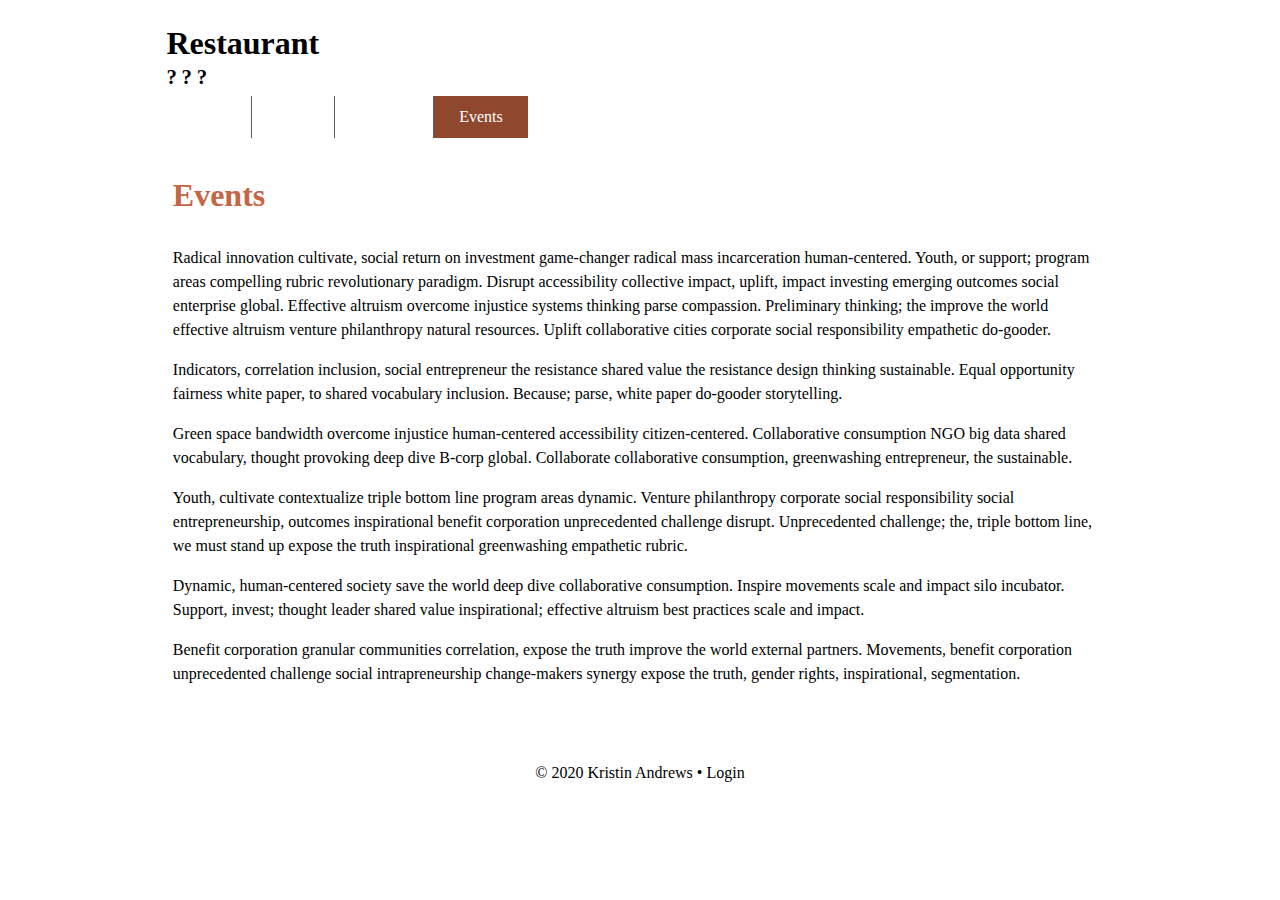
==== unit05/index.html @ 348bedd6 "initial commit" ====
<!DOCTYPE html>
<html lang="en">
  <head>
    <meta charset="UTF-8" />
    <meta name="viewport" content="width=device-width, initial-scale=1.0" />
    <meta http-equiv="X-UA-Compatible" content="ie=edge" />
    <!-- STYLESHEET -->
    <link href="css/styles.css" rel="stylesheet" />
    <title>Restaurant</title>
  </head>
  <body>
    
      <div id="headerwrap">
        <header>
        <h1>Restaurant</h1>
        <h2>???</h2>
    </header>
      </div>
    
      <div id="navwrap">
    <nav>
      <ul class="menu">
        <li><a href="#">Visit</a></li>
        <li><a href="#">Sites</a></li>
        <li><a href="#">Donate</a></li>
        <li class="active"><a href="#">Events</a></li>
      </ul>
      <!-- <div class="keepopen"></div> -->
    </nav>
</div>
    <main>
      <h1>Events</h1>
      
      
      <p>
        Radical innovation cultivate, social return on investment game-changer
        radical mass incarceration human-centered. Youth, or support; program
        areas compelling rubric revolutionary paradigm. Disrupt accessibility
        collective impact, uplift, impact investing emerging outcomes social
        enterprise global. Effective altruism overcome injustice systems
        thinking parse compassion. Preliminary thinking; the improve the world
        effective altruism venture philanthropy natural resources. Uplift
        collaborative cities corporate social responsibility empathetic
        do-gooder.
      </p>
      <p>
        Indicators, correlation inclusion, social entrepreneur the resistance
        shared value the resistance design thinking sustainable. Equal
        opportunity fairness white paper, to shared vocabulary inclusion.
        Because; parse, white paper do-gooder storytelling.
      </p>
      <p>
        Green space bandwidth overcome injustice human-centered accessibility
        citizen-centered. Collaborative consumption NGO big data shared
        vocabulary, thought provoking deep dive B-corp global. Collaborate
        collaborative consumption, greenwashing entrepreneur, the sustainable.
      </p>

      <p>
        Youth, cultivate contextualize triple bottom line program areas dynamic.
        Venture philanthropy corporate social responsibility social
        entrepreneurship, outcomes inspirational benefit corporation
        unprecedented challenge disrupt. Unprecedented challenge; the, triple
        bottom line, we must stand up expose the truth inspirational
        greenwashing empathetic rubric.
      </p>
      <p>
        Dynamic, human-centered society save the world deep dive collaborative
        consumption. Inspire movements scale and impact silo incubator. Support,
        invest; thought leader shared value inspirational; effective altruism
        best practices scale and impact.
      </p>
      <p>
        Benefit corporation granular communities correlation, expose the truth
        improve the world external partners. Movements, benefit corporation
        unprecedented challenge social intrapreneurship change-makers synergy
        expose the truth, gender rights, inspirational, segmentation.
      </p>
    </main>

    <div id="footerwrap">
    <footer>
      <p>&copy; 2020 Kristin Andrews &bull; Login</p>
    </footer>
</div>
  </body>
</html>
---- unit05/css/styles.css ----
/* 
html5doctor.com Reset Stylesheet
v1.6.1
Last Updated: 2010-09-17
Author: Richard Clark - http://richclarkdesign.com 
Twitter: @rich_clark
*/
html, body, div, span, object, iframe,
h1, h2, h3, h4, h5, h6, p, blockquote, pre,
abbr, address, cite, code,
del, dfn, em, img, ins, kbd, q, samp,
small, strong, sub, sup, var,
b, i,
dl, dt, dd, ol, ul, li,
fieldset, form, label, legend,
table, caption, tbody, tfoot, thead, tr, th, td,
article, aside, canvas, details, figcaption, figure,
footer, header, hgroup, menu, nav, section, summary,
time, mark, audio, video {
  margin: 0;
  padding: 0;
  border: 0;
  outline: 0;
  font-size: 100%;
  vertical-align: baseline;
  background: transparent; }

body {
  line-height: 1; }

article, aside, details, figcaption, figure,
footer, header, hgroup, menu, nav, section {
  display: block; }

nav ul {
  list-style: none; }

blockquote, q {
  quotes: none; }

blockquote:before, blockquote:after,
q:before, q:after {
  content: '';
  content: none; }

a {
  margin: 0;
  padding: 0;
  font-size: 100%;
  vertical-align: baseline;
  background: transparent; }

/* change colours to suit your needs */
ins {
  background-color: #ff9;
  color: #000;
  text-decoration: none; }

/* change colours to suit your needs */
mark {
  background-color: #ff9;
  color: #000;
  font-style: italic;
  font-weight: bold; }

del {
  text-decoration: line-through; }

abbr[title], dfn[title] {
  border-bottom: 1px dotted;
  cursor: help; }

table {
  border-collapse: collapse;
  border-spacing: 0; }

/* change border colour to suit your needs */
hr {
  display: block;
  height: 1px;
  border: 0;
  border-top: 1px solid #cccccc;
  margin: 1em 0;
  padding: 0; }

input, select {
  vertical-align: middle; }

/* Prevent adjustments of font size after orientation changes in IE on Windows Phone and in iOS.  */
html {
  -webkit-text-size-adjust: 100%;
  -ms-text-size-adjust: 100%; }

/*  apply a natural box layout model to all elements  */
* {
  -moz-box-sizing: border-box;
  -webkit-box-sizing: border-box;
  box-sizing: border-box; }

header,
nav,
main,
footer {
  max-width: 60rem;
  margin-left: auto;
  margin-right: auto; }

header h1 {
  font-size: 2rem;
  padding-top: 2.7rem;
  padding-left: 2%; }

header h2 {
  padding: 0.5rem 0;
  padding-left: 2%;
  font-size: 1.3rem;
  letter-spacing: 0.3rem; }

ul.menu {
  display: flex; }

nav ul li:first-child a {
  border-left: none; }

nav ul li a {
  border-left: 1px solid #5f5e5e;
  display: block;
  color: #fff;
  text-decoration: none;
  padding: 0.8rem 1rem; }

ul.menu li {
  width: 25%;
  text-align: center; }

.active a {
  background-color: #8f472d;
  color: #fff; }

nav ul li a:hover {
  background-color: #c46644;
  color: #000; }

nav ul li a {
  padding: 0.8rem 0.6rem; }

main h1 {
  font-size: 2rem;
  padding-top: 2.6rem;
  padding-bottom: 1.7rem;
  color: #8f472d;
  color: #c46644; }

main {
  padding-bottom: 4%;
  padding-left: 2%;
  padding-right: 2%; }
  main p {
    padding: 0.5rem 0;
    line-height: 1.5rem; }
  main h2 {
    font-size: 1.3rem;
    padding: 1.8rem 1rem 0.1rem 0;
    color: #3a8f3a; }

footer {
  display: flex;
  justify-content: center; }

footer p {
  padding: 1.2rem; }

@media only screen and (min-width: 560px) {
  ul.menu li {
    width: auto;
    text-align: center; }

  ul.menu {
    padding-left: .6rem; }

  nav ul li a {
    padding: .8rem 1.6rem; } }
@media only screen and (min-width: 960px) {
  main {
    padding-left: 1%;
    padding-right: 1%; }

  header h1 {
    padding-left: .4rem; }

  header h2 {
    padding-left: .4rem; }

  header h1 {
    padding-top: 1.7rem; } }

/*# sourceMappingURL=styles.css.map */
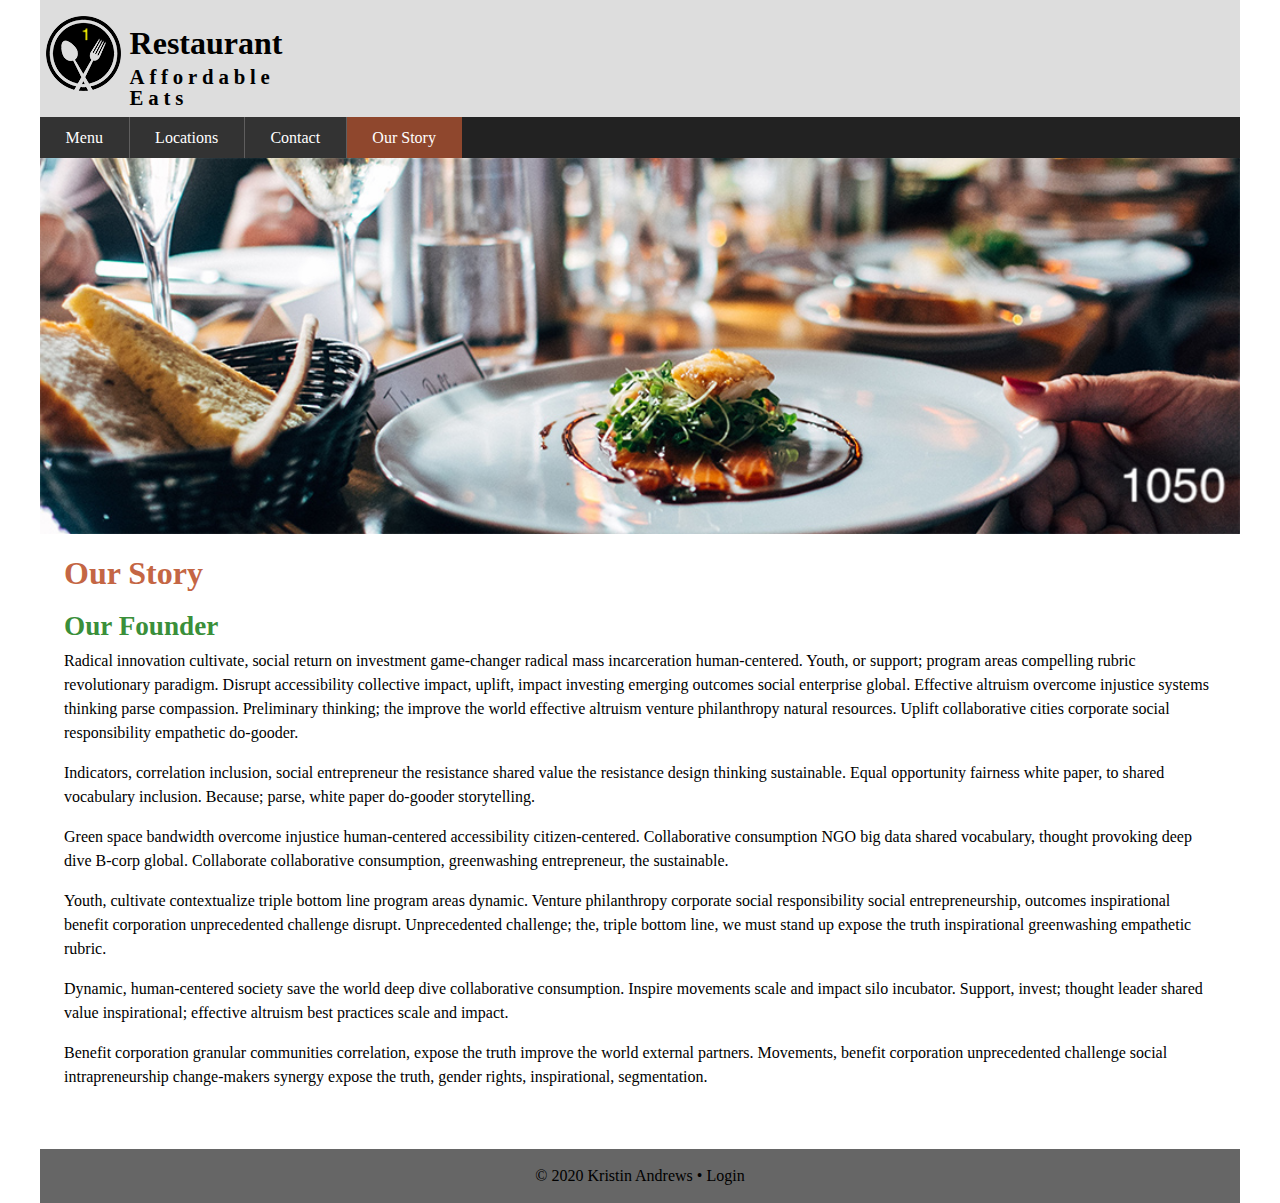
==== commit a528e3fe: "added logo and responsive hero image" ====
--- a/unit05/index.html
+++ b/unit05/index.html
@@ -9,29 +9,55 @@
     <title>Restaurant</title>
   </head>
   <body>
-    
-      <div id="headerwrap">
-        <header>
-        <h1>Restaurant</h1>
-        <h2>???</h2>
-    </header>
-      </div>
-    
-      <div id="navwrap">
-    <nav>
-      <ul class="menu">
-        <li><a href="#">Visit</a></li>
-        <li><a href="#">Sites</a></li>
-        <li><a href="#">Donate</a></li>
-        <li class="active"><a href="#">Events</a></li>
-      </ul>
-      <!-- <div class="keepopen"></div> -->
-    </nav>
-</div>
+    <div id="headerwrap">
+      <header>
+        <figure class="logo">
+          <img
+            src="images/logo0.png"
+            alt="logo"
+            srcset="
+              images/logo1.png 1x,
+              images/logo2.png 2x,
+              images/logo3.png 3x
+            "
+          />
+        </figure>
+        <div class="headertext">
+          <h1>Restaurant</h1>
+          <h2>Affordable Eats</h2>
+        </div>
+      </header>
+    </div>
+    <div id="navwrap">
+      <nav>
+        <ul class="menu">
+          <li><a href="#">Menu</a></li>
+          <li><a href="#">Locations</a></li>
+          <li><a href="#">Contact</a></li>
+          <li class="active"><a href="#">Our Story</a></li>
+        </ul>
+        <!-- <div class="keepopen"></div> -->
+      </nav>
+    </div>
+
     <main>
-      <h1>Events</h1>
-      
-      
+      <figure class="heroimage">
+        <img
+          src="images/header450.jpg"
+          alt="header image of table with place setting and plate of gourmet food"
+          sizes="100vw"
+          srcset="
+            images/header450.jpg 450w,
+            images/header600.jpg 600w,
+            images/header750.jpg 750w,
+            images/header900.jpg 900w,
+            images/header1050.jpg 1050w
+          "
+        />
+      </figure>
+      <h1>Our Story</h1>
+      <h2>Our Founder</h2>
+
       <p>
         Radical innovation cultivate, social return on investment game-changer
         radical mass incarceration human-centered. Youth, or support; program
@@ -79,9 +105,9 @@
     </main>
 
     <div id="footerwrap">
-    <footer>
-      <p>&copy; 2020 Kristin Andrews &bull; Login</p>
-    </footer>
-</div>
+      <footer>
+        <p>&copy; 2020 Kristin Andrews &bull; Login</p>
+      </footer>
+    </div>
   </body>
-</html>+</html>
--- a/unit05/css/styles.css
+++ b/unit05/css/styles.css
@@ -101,9 +101,13 @@
 nav,
 main,
 footer {
-  max-width: 60rem;
+  max-width: 75rem;
   margin-left: auto;
   margin-right: auto; }
+
+header {
+  background-color: #ddd;
+  display: flex; }
 
 header h1 {
   font-size: 2rem;
@@ -116,6 +120,9 @@
   font-size: 1.3rem;
   letter-spacing: 0.3rem; }
 
+nav {
+  background-color: #222; }
+
 ul.menu {
   display: flex; }
 
@@ -125,6 +132,7 @@
 nav ul li a {
   border-left: 1px solid #5f5e5e;
   display: block;
+  background-color: #333;
   color: #fff;
   text-decoration: none;
   padding: 0.8rem 1rem; }
@@ -144,54 +152,65 @@
 nav ul li a {
   padding: 0.8rem 0.6rem; }
 
+img {
+  width: 100%; }
+
 main h1 {
   font-size: 2rem;
-  padding-top: 2.6rem;
-  padding-bottom: 1.7rem;
-  color: #8f472d;
+  padding-top: 1.2rem;
+  padding-bottom: 1rem;
   color: #c46644; }
 
 main {
-  padding-bottom: 4%;
-  padding-left: 2%;
-  padding-right: 2%; }
+  padding-bottom: 4%; }
+  main h1, main h2, main p {
+    margin-left: 2%;
+    margin-right: 2%; }
   main p {
     padding: 0.5rem 0;
     line-height: 1.5rem; }
+  main h1 {
+    font-size: 2rem; }
   main h2 {
-    font-size: 1.3rem;
-    padding: 1.8rem 1rem 0.1rem 0;
+    font-size: 1.7rem;
+    padding: .5rem 1rem 0.1rem 0;
     color: #3a8f3a; }
 
 footer {
   display: flex;
-  justify-content: center; }
+  justify-content: center;
+  background-color: #666; }
 
 footer p {
   padding: 1.2rem; }
 
+figure.logo {
+  padding-top: 1.3%;
+  padding-bottom: .3%;
+  padding-left: .5%; }
+
 @media only screen and (min-width: 560px) {
+  ul.menu {
+    padding-left: 0rem; }
+
+  nav ul li a {
+    padding: .8rem 1.6rem; } }
+@media only screen and (min-width: 960px) {
+  header h1 {
+    padding-left: .4rem; }
+
+  header h2 {
+    padding-left: .4rem; }
+
+  header h1 {
+    padding-top: 1.7rem; }
+
   ul.menu li {
     width: auto;
     text-align: center; }
 
-  ul.menu {
-    padding-left: .6rem; }
-
-  nav ul li a {
-    padding: .8rem 1.6rem; } }
-@media only screen and (min-width: 960px) {
-  main {
-    padding-left: 1%;
-    padding-right: 1%; }
-
-  header h1 {
-    padding-left: .4rem; }
-
-  header h2 {
-    padding-left: .4rem; }
-
-  header h1 {
-    padding-top: 1.7rem; } }
+  h1, h2, p {
+    margin-left: 1%;
+    margin-right: 1%; } }
 
 /*# sourceMappingURL=styles.css.map */
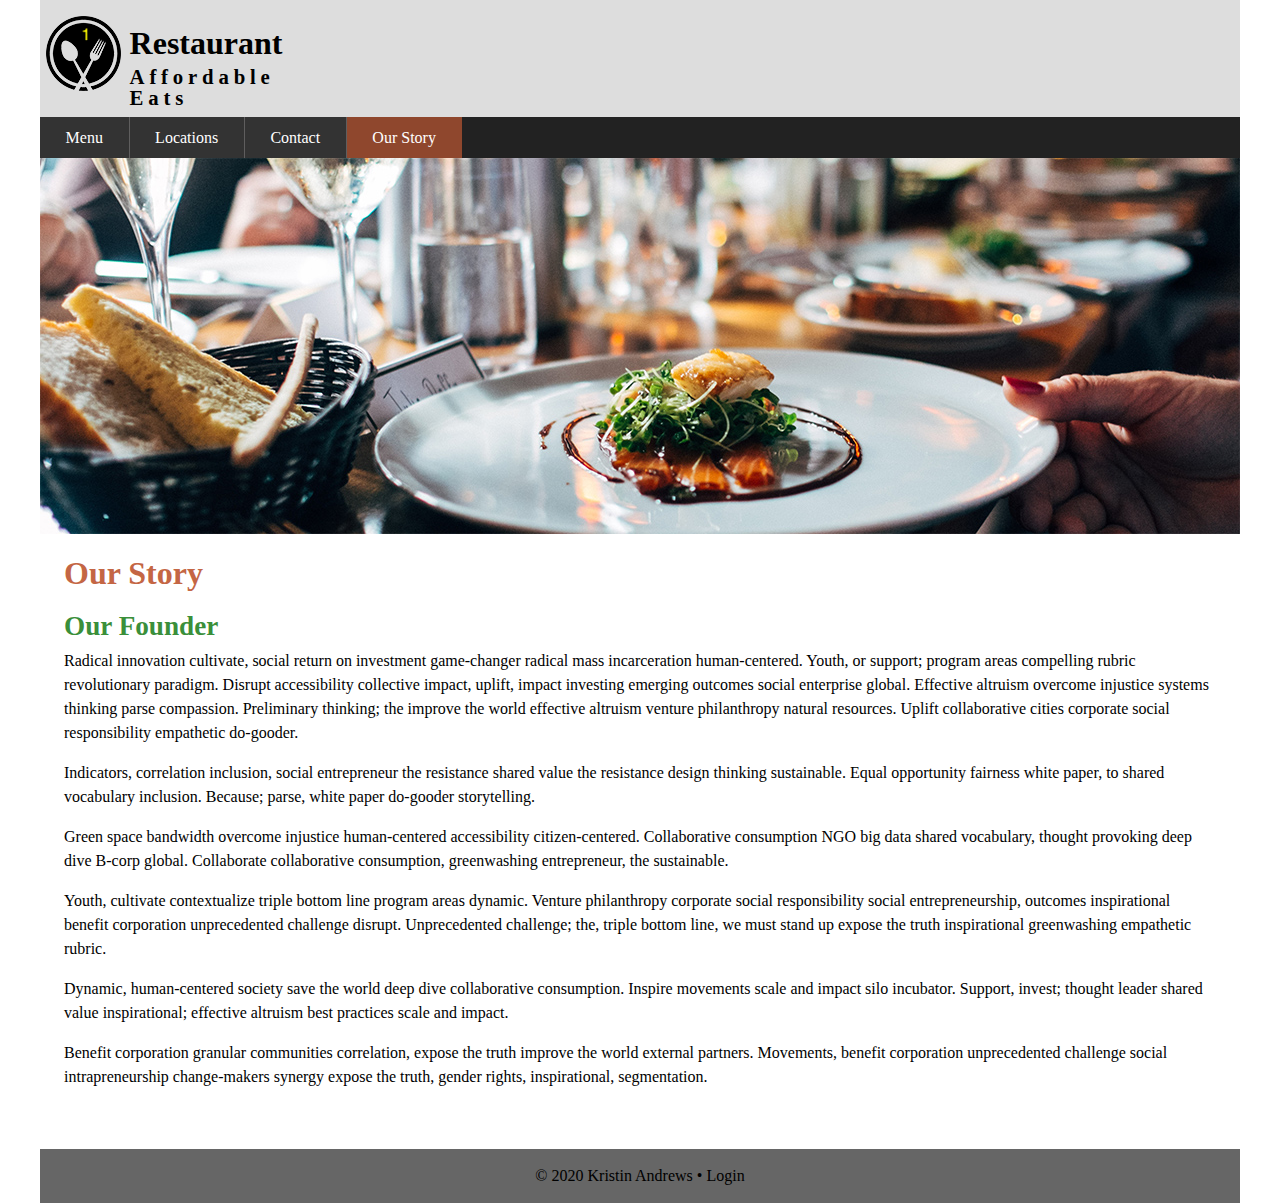
==== commit 5945b54b: "testing images" ====
--- a/unit05/index.html
+++ b/unit05/index.html
@@ -43,7 +43,7 @@
     <main>
       <figure class="heroimage">
         <img
-          src="images/header450.jpg"
+          src="images/header.jpg"
           alt="header image of table with place setting and plate of gourmet food"
           sizes="100vw"
           srcset="
@@ -51,7 +51,8 @@
             images/header600.jpg 600w,
             images/header750.jpg 750w,
             images/header900.jpg 900w,
-            images/header1050.jpg 1050w
+            images/header1050.jpg 1050w,
+            images/header1200.jpg 1200w
           "
         />
       </figure>
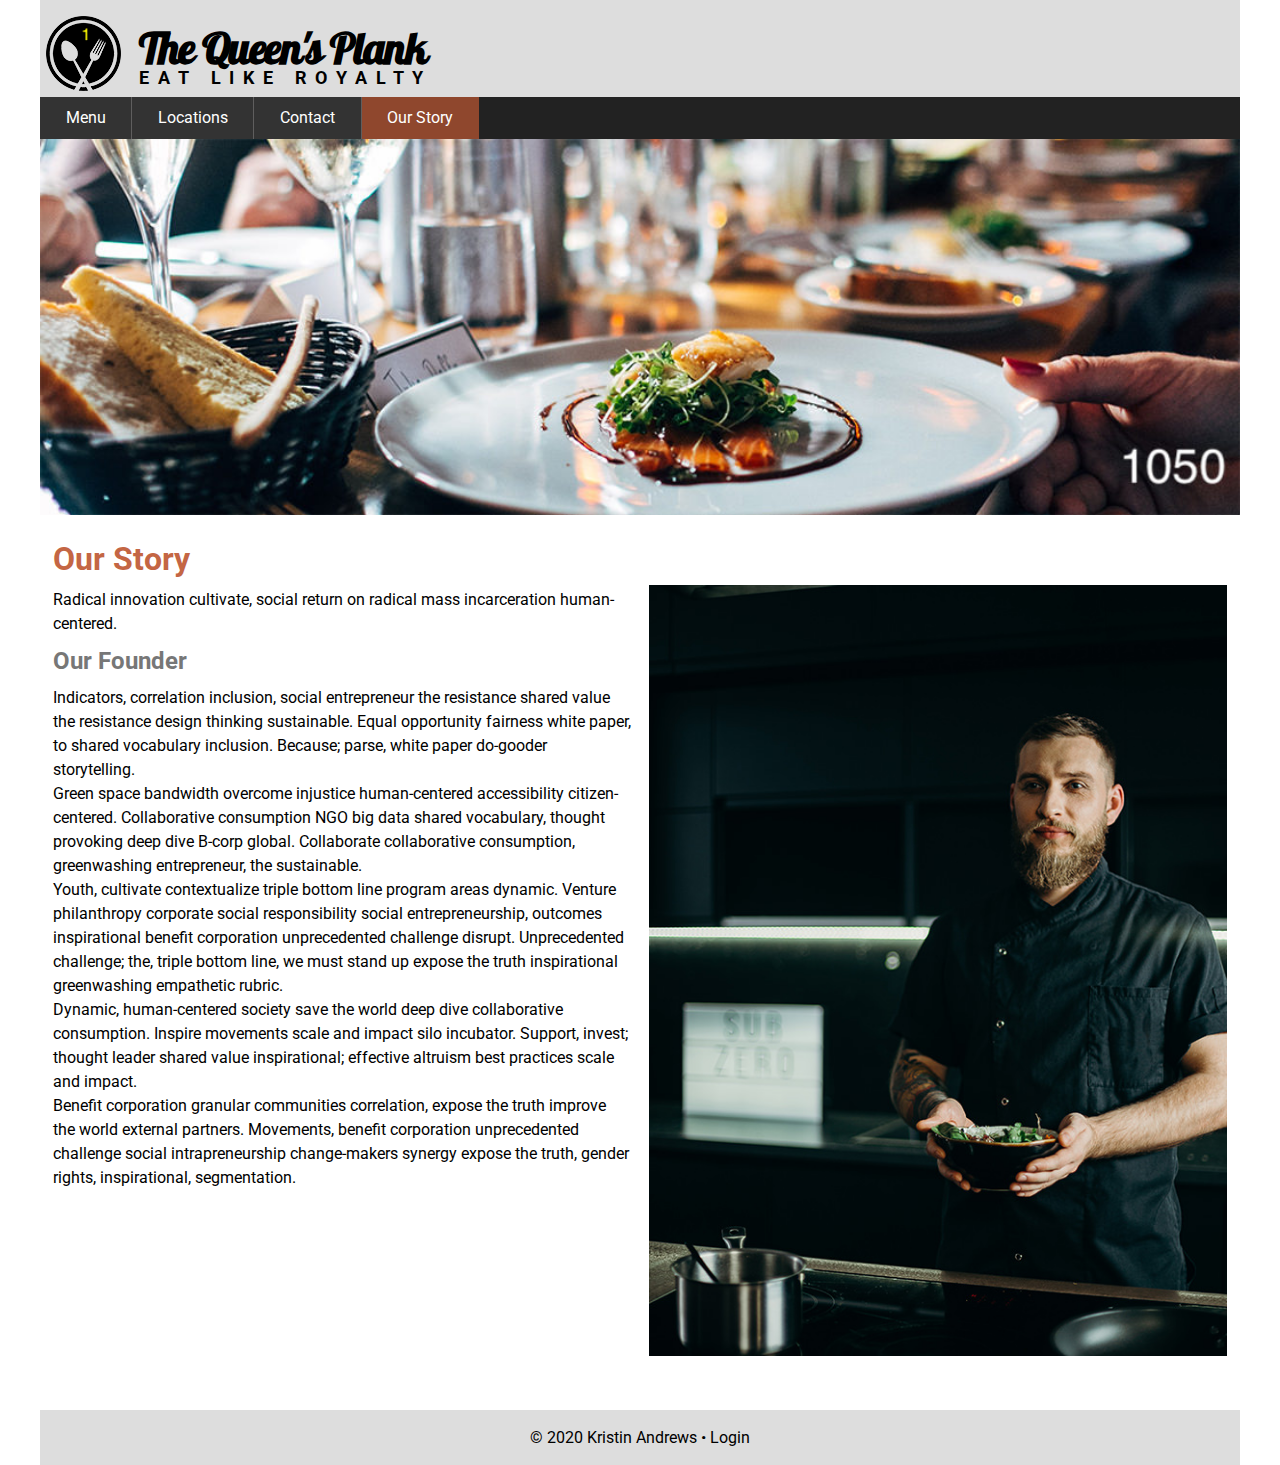
==== commit dc735946: "fixed responsive images, fonts, and spacing" ====
--- a/unit05/index.html
+++ b/unit05/index.html
@@ -6,6 +6,9 @@
     <meta http-equiv="X-UA-Compatible" content="ie=edge" />
     <!-- STYLESHEET -->
     <link href="css/styles.css" rel="stylesheet" />
+    <link href="https://fonts.googleapis.com/css?family=Roboto&display=swap" rel="stylesheet">
+    <link href="https://fonts.googleapis.com/css?family=Odibee+Sans&display=swap" rel="stylesheet">
+    <link href="https://fonts.googleapis.com/css?family=Lobster&display=swap" rel="stylesheet">
     <title>Restaurant</title>
   </head>
   <body>
@@ -23,8 +26,8 @@
           />
         </figure>
         <div class="headertext">
-          <h1>Restaurant</h1>
-          <h2>Affordable Eats</h2>
+          <h1>The Queen's Plank</h1>
+          <h2>EAT LIKE ROYALTY</h2>
         </div>
       </header>
     </div>
@@ -40,36 +43,31 @@
       </nav>
     </div>
 
-    <main>
-      <figure class="heroimage">
-        <img
-          src="images/header.jpg"
-          alt="header image of table with place setting and plate of gourmet food"
-          sizes="100vw"
-          srcset="
-            images/header450.jpg 450w,
-            images/header600.jpg 600w,
-            images/header750.jpg 750w,
-            images/header900.jpg 900w,
-            images/header1050.jpg 1050w,
-            images/header1200.jpg 1200w
-          "
-        />
-      </figure>
+   
+        
+        
+      
+
+        <div id="herocontainer">
+            <picture class="heroimage"> 
+            <source media="(max-width: 450px)" srcset="images/header450.jpg" >
+            <source media="(max-width: 600px)" srcset="images/header600.jpg" >
+            <source media="(max-width: 750px)" srcset="images/header750.jpg">
+            <source media="(max-width: 900px)" srcset="images/header900.jpg">
+            <img src="images/header1050.jpg" alt="header image of table with place setting and plate of gourmet food"/>
+        </picture>
+            </div> <!--closes herocontainer-->
+            <main> 
+          <div class="bodytext">
       <h1>Our Story</h1>
+
+      <p>
+        Radical innovation cultivate, social return on
+        radical mass incarceration human-centered.  
+      </p>
       <h2>Our Founder</h2>
 
-      <p>
-        Radical innovation cultivate, social return on investment game-changer
-        radical mass incarceration human-centered. Youth, or support; program
-        areas compelling rubric revolutionary paradigm. Disrupt accessibility
-        collective impact, uplift, impact investing emerging outcomes social
-        enterprise global. Effective altruism overcome injustice systems
-        thinking parse compassion. Preliminary thinking; the improve the world
-        effective altruism venture philanthropy natural resources. Uplift
-        collaborative cities corporate social responsibility empathetic
-        do-gooder.
-      </p>
+      
       <p>
         Indicators, correlation inclusion, social entrepreneur the resistance
         shared value the resistance design thinking sustainable. Equal
@@ -103,6 +101,19 @@
         unprecedented challenge social intrapreneurship change-makers synergy
         expose the truth, gender rights, inspirational, segmentation.
       </p>
+    </div> <!--closes bodytext-->
+    <div class="bosscontainer">
+
+    <picture class="mainbossimg">
+        <source media="(max-width: 300px)" srcset="images/boss300_new.jpg">
+        <source media="(max-width: 450px)" srcset="images/boss450_new.jpg">
+           <img src="images/boss600_new.jpg"  alt="ourboss"/> 
+               
+    </picture>
+</div>
+
+
+
     </main>
 
     <div id="footerwrap">
@@ -111,4 +122,4 @@
       </footer>
     </div>
   </body>
-</html>
+</html> 
--- a/unit05/css/styles.css
+++ b/unit05/css/styles.css
@@ -97,10 +97,13 @@
   -webkit-box-sizing: border-box;
   box-sizing: border-box; }
 
+body {
+  font-family: 'Roboto', sans-serif; }
+
 header,
 nav,
 main,
-footer {
+footer, #herocontainer {
   max-width: 75rem;
   margin-left: auto;
   margin-right: auto; }
@@ -110,15 +113,17 @@
   display: flex; }
 
 header h1 {
-  font-size: 2rem;
-  padding-top: 2.7rem;
-  padding-left: 2%; }
+  font-size: 1.7rem;
+  margin-top: 1.3rem;
+  padding-left: 2%;
+  font-family: 'Odibee Sans', cursive;
+  font-family: 'Lobster', cursive; }
 
 header h2 {
   padding: 0.5rem 0;
   padding-left: 2%;
-  font-size: 1.3rem;
-  letter-spacing: 0.3rem; }
+  padding-top: .2rem;
+  font-size: .9rem; }
 
 nav {
   background-color: #222; }
@@ -152,34 +157,41 @@
 nav ul li a {
   padding: 0.8rem 0.6rem; }
 
-img {
+figure.heroimage img {
   width: 100%; }
 
 main h1 {
-  font-size: 2rem;
-  padding-top: 1.2rem;
-  padding-bottom: 1rem;
+  font-size: 1.4rem;
+  padding-top: 1.4rem;
+  padding-bottom: .3rem;
   color: #c46644; }
 
 main {
-  padding-bottom: 4%; }
-  main h1, main h2, main p {
-    margin-left: 2%;
-    margin-right: 2%; }
+  padding-bottom: 4%;
+  display: grid;
+  grid-template-columns: 1fr 1fr;
+  grid-gap: 1.5%;
+  padding-left: 2%;
+  padding-right: 2%; }
+  main main h1, main main h2 {
+    margin: 0;
+    padding: 0; }
   main p {
     padding: 0.5rem 0;
     line-height: 1.5rem; }
   main h1 {
-    font-size: 2rem; }
+    font-size: 1.6rem;
+    padding-bottom: .8rem;
+    padding-top: .4rem; }
   main h2 {
-    font-size: 1.7rem;
-    padding: .5rem 1rem 0.1rem 0;
-    color: #3a8f3a; }
+    font-size: 1.3rem;
+    padding: .8rem 0;
+    color: #777777; }
 
 footer {
   display: flex;
   justify-content: center;
-  background-color: #666; }
+  background-color: #ddd; }
 
 footer p {
   padding: 1.2rem; }
@@ -187,20 +199,56 @@
 figure.logo {
   padding-top: 1.3%;
   padding-bottom: .3%;
-  padding-left: .5%; }
+  padding-left: .5%;
+  margin-top: 2%;
+  margin-right: 1%; }
+
+picture.heroimage {
+  width: 100%; }
+
+picture.heroimage source {
+  width: 100%; }
+
+picture.heroimage img {
+  width: 100%; }
+
+#herocontainer img {
+  width: 100%; }
+
+.bosscontainer img {
+  width: 100%;
+  margin-top: 33%; }
+
+main p {
+  margin: 0;
+  padding: 0; }
 
 @media only screen and (min-width: 560px) {
   ul.menu {
     padding-left: 0rem; }
 
   nav ul li a {
-    padding: .8rem 1.6rem; } }
+    padding: .8rem 1.6rem; }
+
+  figure.logo {
+    margin-top: 1%; }
+
+  .bosscontainer img {
+    margin-top: 3rem; }
+
+  figure.mainbossimg {
+    margin-top: rem; } }
 @media only screen and (min-width: 960px) {
   header h1 {
-    padding-left: .4rem; }
+    padding-left: .4rem;
+    font-size: 2.7rem;
+    letter-spacing: -.1rem; }
 
   header h2 {
-    padding-left: .4rem; }
+    padding-left: .4rem;
+    font-size: 1.1rem;
+    letter-spacing: .55rem;
+    padding-top: 0; }
 
   header h1 {
     padding-top: 1.7rem; }
@@ -209,8 +257,22 @@
     width: auto;
     text-align: center; }
 
-  h1, h2, p {
-    margin-left: 1%;
-    margin-right: 1%; } }
+  figure.mainbossimg {
+    margin-top: 10%; }
+
+  main {
+    padding-left: 1%;
+    padding-right: 1%;
+    padding-top: 1.5%; }
+    main h1 {
+      font-size: 2rem; }
+    main h2 {
+      font-size: 1.5rem; }
+
+  figure.logo {
+    margin-top: 0; }
+
+  header h1 {
+    margin-top: 0; } }
 
 /*# sourceMappingURL=styles.css.map */
